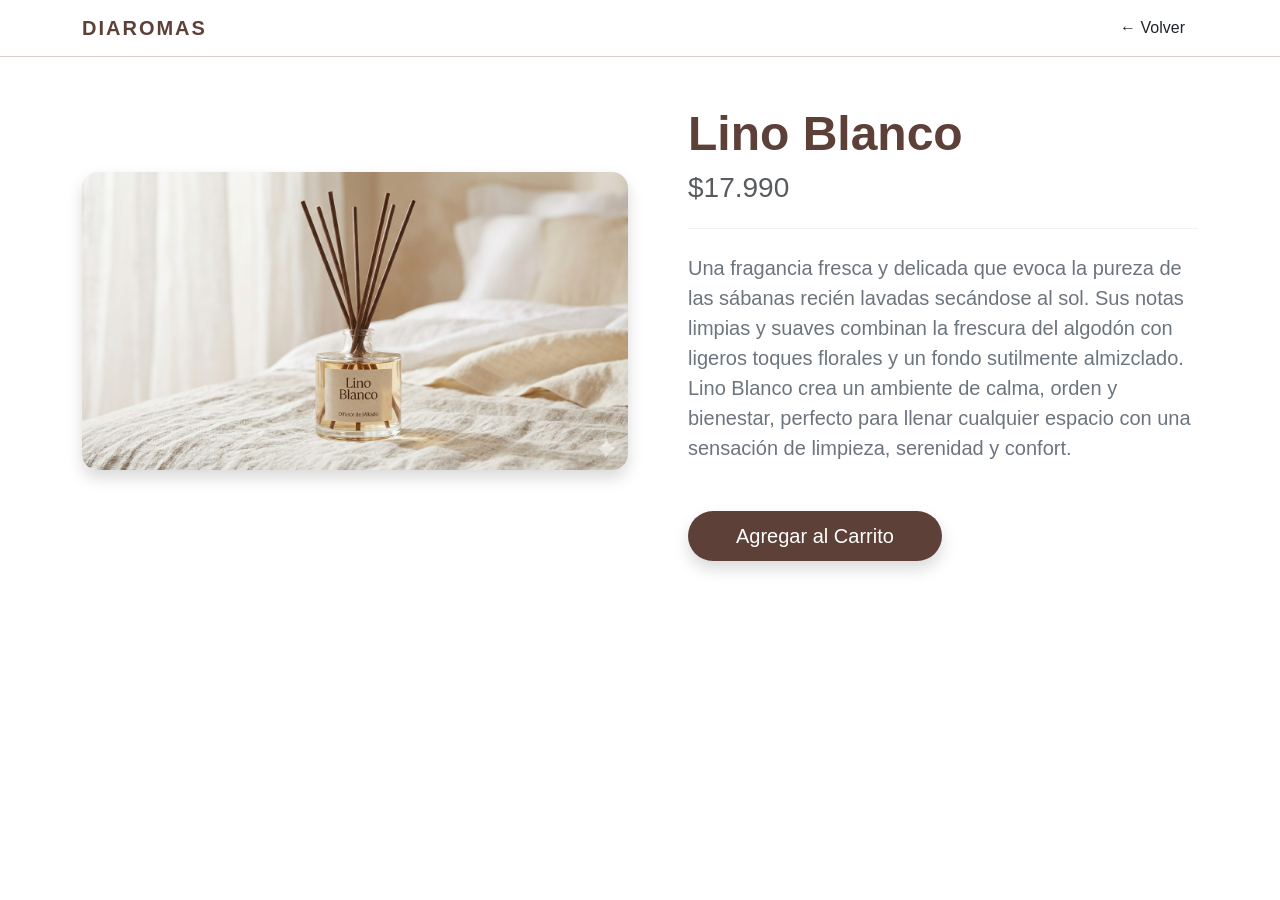
==== producto.html @ bda5e0e6 "estructura incial lista" ====
<!DOCTYPE html>
<html lang="es">
<head>
    <meta charset="UTF-8">
    <meta name="viewport" content="width=device-width, initial-scale=1.0">
    <title>Detalle | Diaromas</title>
    <link href="https://cdn.jsdelivr.net/npm/bootstrap@5.3.0/dist/css/bootstrap.min.css" rel="stylesheet">
    <link rel="stylesheet" href="assets/css/styles.css">
</head>
<body class="bg-white">
    <nav class="navbar navbar-light mb-5">
        <div class="container">
            <a class="navbar-brand" href="index.html">DIAROMAS</a>
            <a href="index.html" class="btn btn-link text-dark text-decoration-none">← Volver</a>
        </div>
    </nav>

    <main class="container">
        <div class="row align-items-center">
            <div class="col-md-6 mb-4">
                <img id="det-img" src="assets/img/Gemini_Generated_Image_va0lfeva0lfeva0l (1).png" class="img-fluid rounded-4 shadow" alt="">
            </div>
            <div class="col-md-6 ps-md-5">
                <h1 id="det-nom" class="display-5 fw-bold">Lino Blanco</h1>
                <p id="det-pre" class="h3 text-muted mb-4">$17.990</p>
                <hr class="my-4" style="border-color: var(--diaromas-cafe-claro);">
                <p id="det-desc" class="lead mb-5 text-secondary">Una fragancia fresca y delicada que evoca la pureza de las sábanas recién lavadas secándose al sol. Sus notas limpias y suaves combinan la frescura del algodón con ligeros toques florales y un fondo sutilmente almizclado. Lino Blanco crea un ambiente de calma, orden y bienestar, perfecto para llenar cualquier espacio con una sensación de limpieza, serenidad y confort.</p>
                <button class="btn btn-diaromas btn-lg px-5 shadow" onclick="alert('¡Añadido!')">Agregar al Carrito</button>
            </div>
        </div>
    </main>

    <script>
        const params = new URLSearchParams(window.location.search);
        const id = params.get('id') || 1; 
        // Aquí podrías filtrar el array 'productos' para llenar los campos
    </script>
</body>
</html>
---- assets/css/styles.css ----
:root {
    --diaromas-cafe-fuerte: #5D4037;
    --diaromas-cafe-claro: #D7CCC8;
    --diaromas-crema: #F5F5F5;
    --diaromas-blanco-puro: #FFFFFF;
}

body {
    font-family: 'Poppins', sans-serif;
    background-color: var(--diaromas-crema);
    color: var(--diaromas-cafe-fuerte);
}

/* Navbar Minimalista */
.navbar {
    background-color: var(--diaromas-blanco-puro) !important;
    border-bottom: 1px solid var(--diaromas-cafe-claro);
}

.navbar-brand {
    font-weight: 700;
    color: var(--diaromas-cafe-fuerte) !important;
    letter-spacing: 2px;
}

/* Cards Modernas */
.product-card {
    border: none;
    border-radius: 15px;
    transition: all 0.3s ease;
    background-color: var(--diaromas-blanco-puro);
}

.product-card:hover {
    transform: translateY(-10px);
    box-shadow: 0 10px 30px rgba(93, 64, 55, 0.1);
}

.card-img-top {
    height: 250px;
    object-fit: cover;
    border-radius: 15px 15px 0 0;
}

/* Botones con estilo */
.btn-diaromas {
    background-color: var(--diaromas-cafe-fuerte);
    color: white;
    border-radius: 50px;
    padding: 10px 25px;
    border: none;
}

.btn-diaromas:hover {
    background-color: #3E2723;
    color: white;
}

.btn-outline-diaromas {
    border: 2px solid var(--diaromas-cafe-claro);
    color: var(--diaromas-cafe-fuerte);
    border-radius: 50px;
}

/* Responsive fixes */
@media (max-width: 420px) {
    .display-4 { font-size: 2rem; }
}
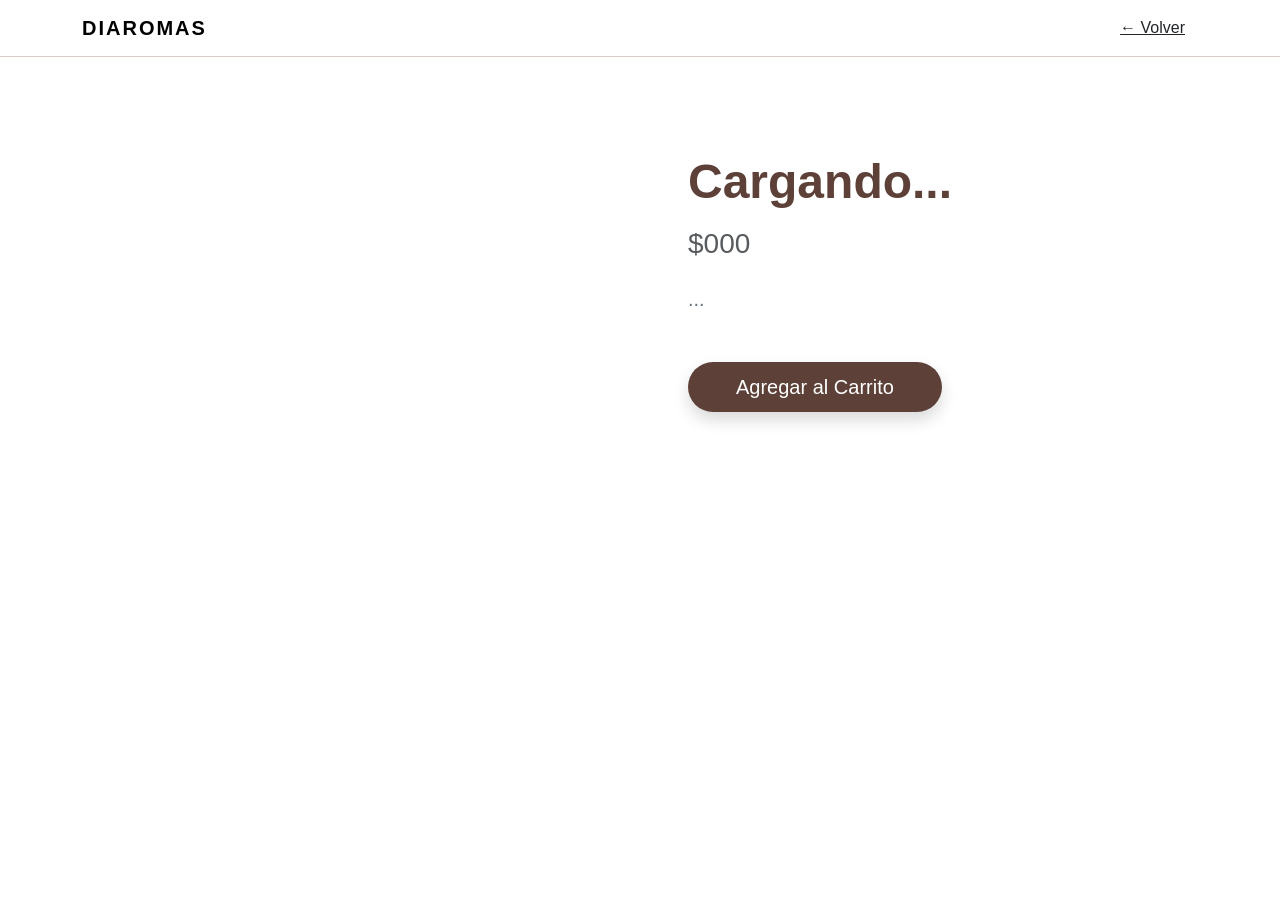
==== commit 73789ec3: "feat: implementar renderizado dinámico de productos y lógica de navegación por ID" ====
--- a/producto.html
+++ b/producto.html
@@ -8,32 +8,31 @@
     <link rel="stylesheet" href="assets/css/styles.css">
 </head>
 <body class="bg-white">
-    <nav class="navbar navbar-light mb-5">
+    <nav class="navbar mb-5">
         <div class="container">
             <a class="navbar-brand" href="index.html">DIAROMAS</a>
-            <a href="index.html" class="btn btn-link text-dark text-decoration-none">← Volver</a>
+            <a href="index.html" class="btn btn-link text-dark">← Volver</a>
         </div>
     </nav>
 
-    <main class="container">
+    <main class="container py-5">
         <div class="row align-items-center">
-            <div class="col-md-6 mb-4">
-                <img id="det-img" src="assets/img/Gemini_Generated_Image_va0lfeva0lfeva0l (1).png" class="img-fluid rounded-4 shadow" alt="">
+            <div class="col-md-6 text-center">
+                <img id="det-img" src="" class="img-fluid rounded-4 shadow" alt="">
             </div>
             <div class="col-md-6 ps-md-5">
-                <h1 id="det-nom" class="display-5 fw-bold">Lino Blanco</h1>
-                <p id="det-pre" class="h3 text-muted mb-4">$17.990</p>
-                <hr class="my-4" style="border-color: var(--diaromas-cafe-claro);">
-                <p id="det-desc" class="lead mb-5 text-secondary">Una fragancia fresca y delicada que evoca la pureza de las sábanas recién lavadas secándose al sol. Sus notas limpias y suaves combinan la frescura del algodón con ligeros toques florales y un fondo sutilmente almizclado. Lino Blanco crea un ambiente de calma, orden y bienestar, perfecto para llenar cualquier espacio con una sensación de limpieza, serenidad y confort.</p>
-                <button class="btn btn-diaromas btn-lg px-5 shadow" onclick="alert('¡Añadido!')">Agregar al Carrito</button>
+                <h1 id="det-nom" class="display-5 fw-bold mb-3">Cargando...</h1>
+                <p id="det-pre" class="h3 text-muted mb-4">$000</p>
+                <p id="det-desc" class="lead mb-5 text-secondary">...</p>
+                <button class="btn btn-diaromas btn-lg px-5 shadow" onclick="addToCartFromDetail()">
+                    Agregar al Carrito
+                </button>
             </div>
         </div>
     </main>
 
-    <script>
-        const params = new URLSearchParams(window.location.search);
-        const id = params.get('id') || 1; 
-        // Aquí podrías filtrar el array 'productos' para llenar los campos
-    </script>
+    
+
+    <script src="assets/js/main.js"></script>
 </body>
 </html>
--- a/assets/css/styles.css
+++ b/assets/css/styles.css
@@ -1,8 +1,8 @@
 :root {
     --diaromas-cafe-fuerte: #5D4037;
     --diaromas-cafe-claro: #D7CCC8;
-    --diaromas-crema: #F5F5F5;
-    --diaromas-blanco-puro: #FFFFFF;
+    --diaromas-crema: #FAF9F6;
+    --diaromas-blanco: #FFFFFF;
 }
 
 body {
@@ -11,44 +11,43 @@
     color: var(--diaromas-cafe-fuerte);
 }
 
-/* Navbar Minimalista */
+/* Navbar */
 .navbar {
-    background-color: var(--diaromas-blanco-puro) !important;
+    background-color: var(--diaromas-blanco) !important;
     border-bottom: 1px solid var(--diaromas-cafe-claro);
 }
 
 .navbar-brand {
     font-weight: 700;
-    color: var(--diaromas-cafe-fuerte) !important;
     letter-spacing: 2px;
 }
 
 /* Cards Modernas */
 .product-card {
     border: none;
-    border-radius: 15px;
-    transition: all 0.3s ease;
-    background-color: var(--diaromas-blanco-puro);
+    border-radius: 20px;
+    background-color: var(--diaromas-blanco);
+    transition: transform 0.3s ease, box-shadow 0.3s ease;
 }
 
 .product-card:hover {
     transform: translateY(-10px);
-    box-shadow: 0 10px 30px rgba(93, 64, 55, 0.1);
+    box-shadow: 0 15px 30px rgba(93, 64, 55, 0.1);
 }
 
 .card-img-top {
-    height: 250px;
+    height: 280px;
     object-fit: cover;
-    border-radius: 15px 15px 0 0;
+    border-radius: 20px 20px 0 0;
 }
 
-/* Botones con estilo */
+/* Botones */
 .btn-diaromas {
     background-color: var(--diaromas-cafe-fuerte);
     color: white;
     border-radius: 50px;
-    padding: 10px 25px;
     border: none;
+    padding: 10px 20px;
 }
 
 .btn-diaromas:hover {
@@ -62,7 +61,12 @@
     border-radius: 50px;
 }
 
-/* Responsive fixes */
-@media (max-width: 420px) {
-    .display-4 { font-size: 2rem; }
+/* FOOTER */
+footer {
+    border-color: var(--diaromas-cafe-claro) !important;
+}
+
+footer .text-muted:hover {
+    color: var(--diaromas-cafe-fuerte) !important;
+    transition: 0.3s;
 }
